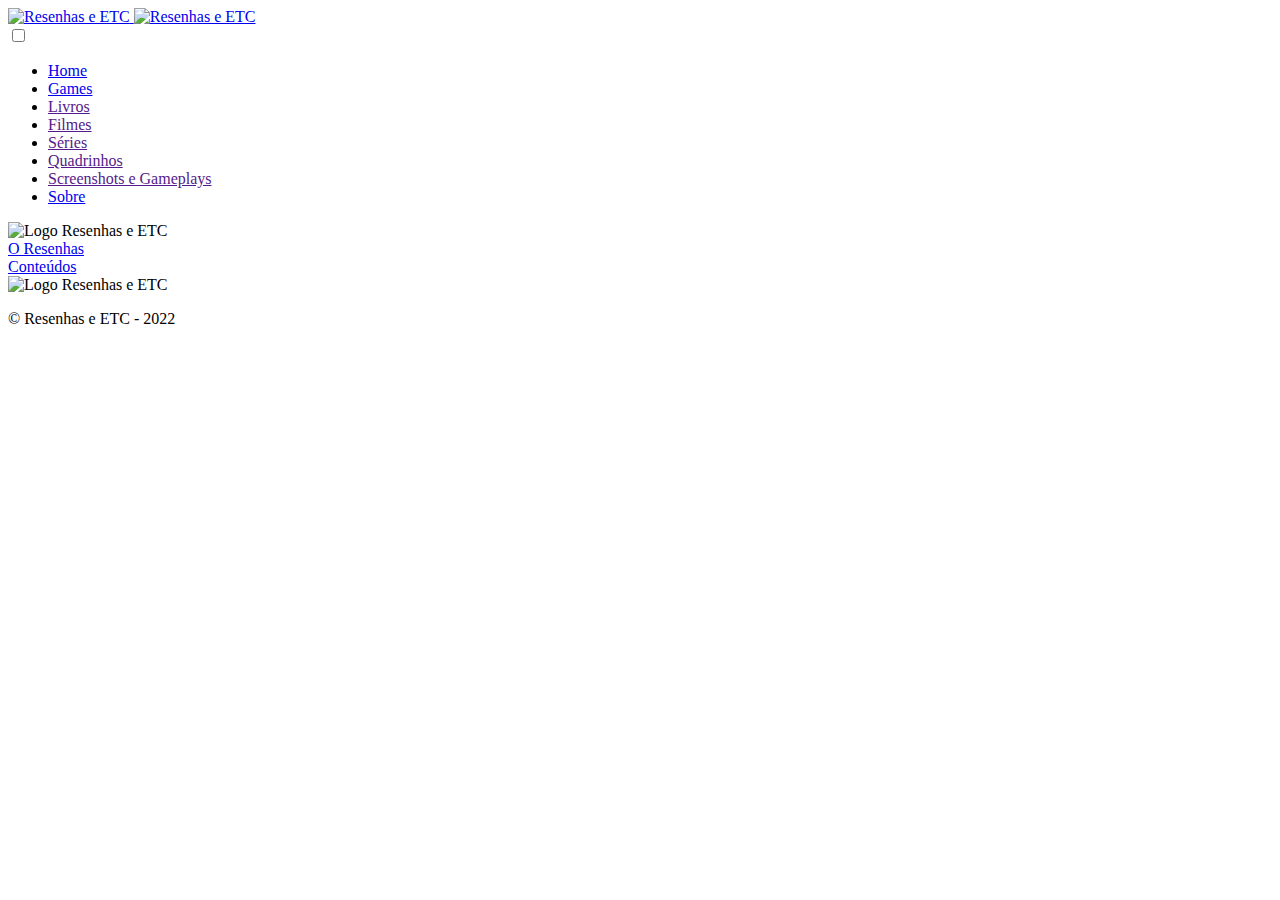
==== index.html @ 8a507a09 "Add files via upload" ====
<!DOCTYPE html>
<html lang="pt-br">

<head>
    <meta charset="UTF-8">
    <meta http-equiv="X-UA-Compatible" content="IE=edge">
    <meta name="viewport" content="width=device-width, initial-scale=1.0">
    <title>Resenhas e ETC</title>
    <link rel="shortcut icon" href="assets/imagens/favicon.jpg" />
    <link rel="stylesheet" href="assets/css/style.css">  
    <link rel="stylesheet" href="assets/css/menu.css">
    <link rel="stylesheet" href="assets/css/footer.css">
    <link rel="stylesheet" href="assets/css/fontawesome.css" >
    <link rel="stylesheet" href="assets/css/brands.css" >
    <link rel="stylesheet" href="assets/css/solid.css" >
    <link rel="stylesheet" href="assets/css/banner.css">  
    <link rel="stylesheet" href="assets/css/scrollbar.css">   
    <script src="assets/js/javascript.js"></script>
</head>

<body>
    <header>
        <div class="topo">
            <div class="redes-sociais">
                <i class="fab fa-instagram" title="Instagram"></i>
                <i class="fab fa-facebook-f" title="Facebook"></i>
                <i class="fab fa-linkedin-in" title="Linkedin"></i>
                <i class="fab fa-github" title="Github"></i>
                <i class="fab fa-playstation" title="PSN"></i>
                <i class="fab fa-steam" title="Steam"></i>
            </div>
        </div>

        <div class="cabecalho">
            <div>
                <a href="index.html" title="Home">
                    <img src="assets/imagens/logo.png" class="logo" alt="Resenhas e ETC">
                </a>
                <a href="index.html" title="Home">
                    <img src="assets/imagens/logo2.png" class="logo2" alt="Resenhas e ETC">
                </a>
            </div>
        </div>

        <nav class="menu navbar">
            <div class="navbar-container container">
                <input type="checkbox" name="" id="">
                <div class="hamburger-lines">
                    <span class="line line1"></span>
                    <span class="line line2"></span>
                    <span class="line line3"></span>
                </div>
                <ul class="menu-items">
                    <li><a href="index.html" title="Home">Home</a></li>
                    <li><a href="games.html" title="Games">Games</a></li>
                    <li><a href="" title="Livros">Livros</a></li>
                    <li><a href="" title="Filmes">Filmes</a></li>
                    <li><a href="" title="Séries">Séries</a></li>
                    <li><a href="" title="Quadrinhos">Quadrinhos</a></li>
                    <li><a href="" title="Screenshots e Gameplays">Screenshots e Gameplays</a></li>
                    <li><a href="sobre.html" title="Sobre">Sobre</a></li>
                </ul>
            </div>
        </nav>

    </header>

    <main>

        <div class="banner">

            <div class="banner-img">
                <img src="assets/imagens/logo2.png" alt="Logo Resenhas e ETC">
            </div>

            <div class="banner-buttons">
                <div><a href="sobre.html" title="O Resenhas e ETC" class="btn">O Resenhas</a></div>
                <div><a href="conteudos.html" title="Conteúdos" class="btn">Conteúdos</a></div>
            </div>

        </div>

    </main>


    <footer>
        <div class="footer-content">
            <img src="assets/imagens/logo2.png" alt="Logo Resenhas e ETC">
            <i class="fab fa-instagram" title="Instagram"></i>
            <i class="fab fa-facebook-f" title="Facebook"></i>
            <i class="fab fa-linkedin-in" title="Linkedin"></i>
            <i class="fab fa-github" title="Github"></i>
            <i class="fab fa-playstation" title="PSN"></i>
            <i class="fab fa-steam" title="Steam"></i>
            <p class="copyright">&copy; Resenhas e ETC - 2022</p>
        </div>
    </footer>
</body>

</html>
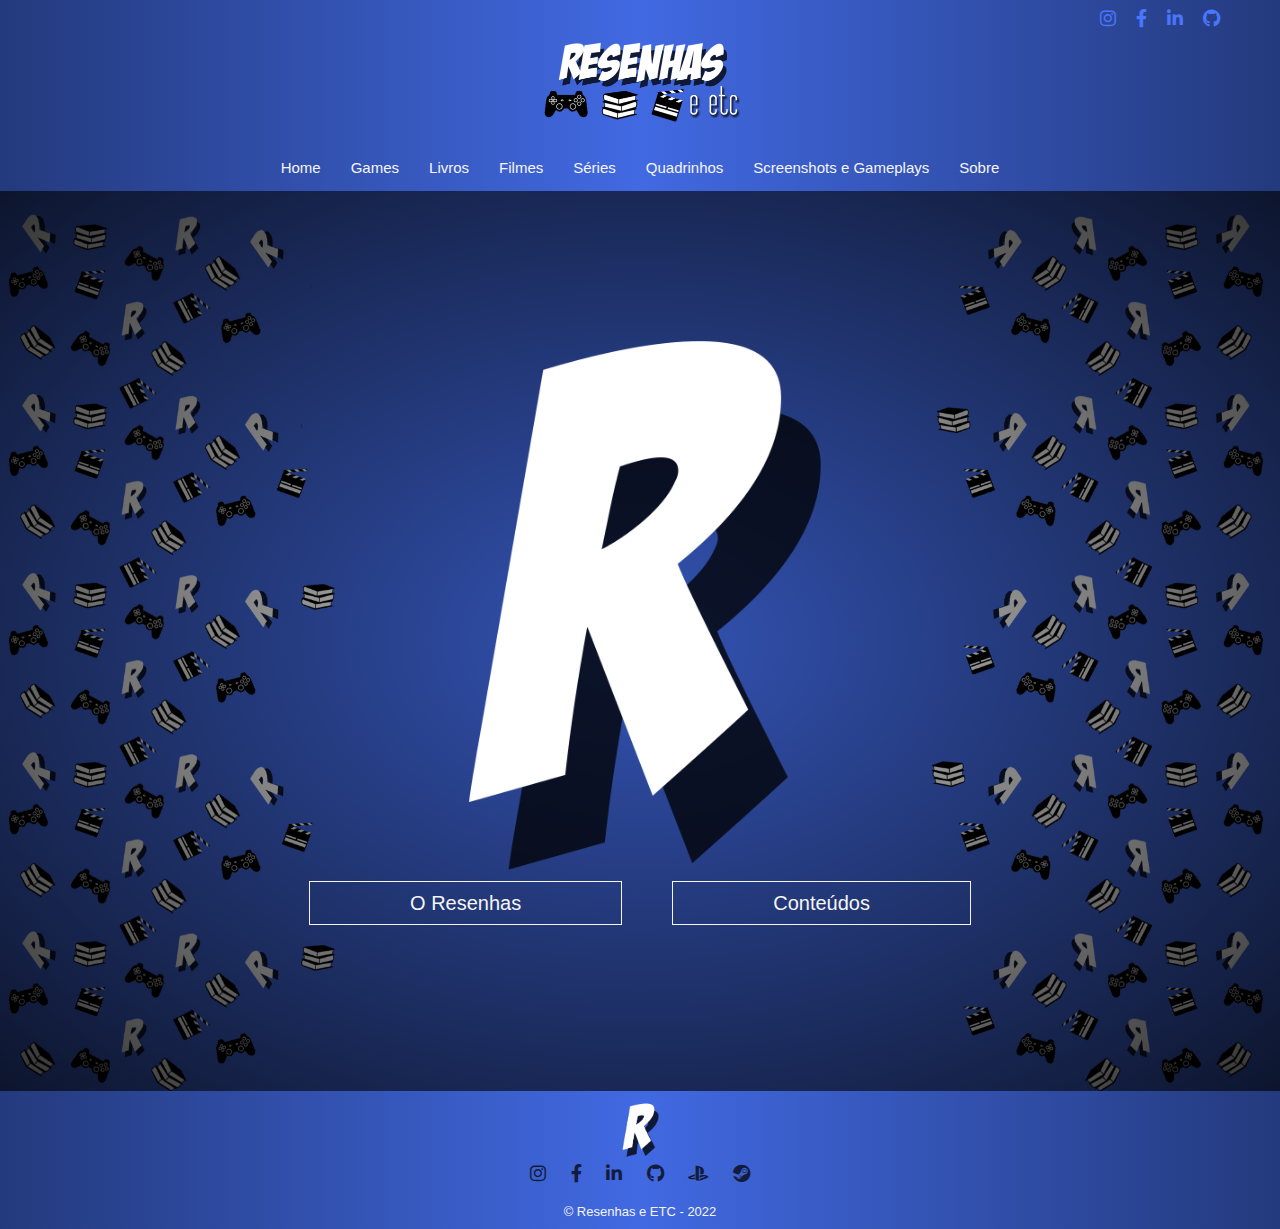
==== commit cb6f9005: "Add files via upload" ====
--- a/index.html
+++ b/index.html
@@ -22,12 +22,10 @@
     <header>
         <div class="topo">
             <div class="redes-sociais">
-                <i class="fab fa-instagram" title="Instagram"></i>
-                <i class="fab fa-facebook-f" title="Facebook"></i>
-                <i class="fab fa-linkedin-in" title="Linkedin"></i>
-                <i class="fab fa-github" title="Github"></i>
-                <i class="fab fa-playstation" title="PSN"></i>
-                <i class="fab fa-steam" title="Steam"></i>
+                <a href="https://www.instagram.com/adle_er/" title="Instagram" target="_blank"><i class="fab fa-instagram" title="Instagram"></i></a>
+                <a href="https://www.facebook.com/profile.php?id=100009218263875" title="Facebook" target="_blank"><i class="fab fa-facebook-f" title="Facebook"></i></a>
+                <a href="https://www.linkedin.com/in/adlertawan/" title="Linkedin" target="_blank"><i class="fab fa-linkedin-in" title="Linkedin"></i></a>
+                <a href="https://www.github.com/Adle-er" title="Github" target="_blank"><i class="fab fa-github" title="Github"></i></a>
             </div>
         </div>
 
--- a/assets/css/style.css
+++ b/assets/css/style.css
@@ -0,0 +1,156 @@
+* {
+    font-family:'Segoe UI', Helvetica, sans-serif;    
+    margin: 0;  
+}
+
+html {
+    scroll-behavior: smooth;
+}
+
+.fright {
+    float: right;
+}
+
+.fleft {
+    float: left;
+}
+
+.bold {
+    font-weight: bold;
+}
+
+.txtcenter {
+    text-align: center;
+}
+
+.clear {
+    clear: both;
+}
+
+h2 {
+    color: whitesmoke;
+    font-size: 22px;    
+}
+
+h3 {
+    color: whitesmoke;
+    font-size: 20px;    
+}
+
+h4 {
+    color: whitesmoke;
+    font-size: 18px;    
+}
+
+h5 {
+    color: whitesmoke;
+    font-size: 16px;    
+}
+
+i {
+    color: #4976FC;
+    font-size: 18px;
+    padding: 5px 10px 0px 10px;
+}
+
+p {
+    color: rgb(39, 39, 39);    
+    font-size: 18px;
+}
+
+a {
+    color: whitesmoke;
+    font-style: normal;
+    text-decoration: none;
+}
+
+.btn {
+    background: transparent;
+    border: solid 1px whitesmoke;
+    color: whitesmoke;
+    cursor: pointer;
+    font-size: 20px;
+    margin: 25px;
+    padding: 10px 100px;
+}
+
+a.btn:hover {
+    background-color: rgba(255, 255, 255, 0.185);
+}
+
+.copyright {
+    color: whitesmoke;
+    font-size: 13px;
+    padding-top: 20px;
+    text-align: center;
+}
+
+body {
+    background-color: #e7f0ff;
+    height: 100%;
+}
+
+main {   
+    height: 100%;
+    margin: 0 auto;
+}
+
+section {
+    min-height: 100vh;
+    position: relative;
+}
+
+.cabecalho {
+    background: linear-gradient(90deg, rgba(36,58,125,39) 0%, rgba(65,105,226,89) 50%, rgba(36,58,125,39) 100%)  
+}
+
+.logo {
+    display: block;
+    margin: 0 auto;
+    padding: 20px;
+    width: 200px;
+}
+
+.logo2 {
+    display: none;
+}
+
+.redes-sociais {   
+    align-items: center;    
+    display: flex;
+    position: absolute;
+    padding-top: 4px;
+    right: 50px;
+}
+
+.redes-sociais i:hover {
+    color: #121D3D;
+}
+
+.topo {
+    background: #4976FC;
+    background: linear-gradient(90deg, rgba(36,58,125,39) 0%, rgba(65,105,226,89) 50%, rgba(36,58,125,39) 100%);
+    display: flex;
+    height: 20px;
+}
+
+::-webkit-scrollbar {
+    width: 10px;
+}
+
+::-webkit-scrollbar-track {
+    background-color: #121D3D;
+}
+
+::-webkit-scrollbar-thumb {
+    background-color: #4169E2;
+    border-radius: 50px;
+}
+
+.margin {
+    padding: 30px;
+}
+
+
+  
+
--- a/assets/css/menu.css
+++ b/assets/css/menu.css
@@ -0,0 +1,162 @@
+.menu {
+    background: #4976FC;
+    background: linear-gradient(90deg, rgba(36, 58, 125, 39) 0%, rgba(65, 105, 226, 89) 50%, rgba(36, 58, 125, 39) 100%);
+    display: flex;
+    justify-content: center;
+}
+
+.menu li {
+    font-size: 15px;
+    list-style: none;
+    padding: 15px;
+}
+
+.menu li a:hover {
+    color: #121D3D;
+}
+
+
+/* Menu Hamburguer */
+
+.navbar input[type="checkbox"],
+.navbar .hamburger-lines {
+    display: none;
+}
+
+.menu-items {
+    order: 2;
+    display: flex;
+    padding-left: 0px;
+    margin-left: 0px;
+}
+
+@media (max-width: 768px) {
+    .menu {
+        display: block;
+    }
+
+    .navbar {
+        opacity: 1;
+    }
+
+    .navbar-container input[type="checkbox"],
+    .navbar-container .hamburger-lines {
+        display: block;
+    }
+
+    .navbar-container {
+        display: block;
+        position: relative;
+        height: 64px;
+    }
+
+    .navbar-container input[type="checkbox"] {
+        position: absolute;
+        display: block;
+        height: 32px;
+        width: 30px;
+        top: 20px;
+        left: 20px;
+        z-index: 5;
+        opacity: 0;
+    }
+
+    .navbar-container .hamburger-lines {
+        display: block;
+        height: 23px;
+        width: 35px;
+        position: absolute;
+        top: 17px;
+        left: 20px;
+        z-index: 2;
+        display: flex;
+        flex-direction: column;
+        justify-content: space-between;
+    }
+
+    .navbar-container .hamburger-lines .line {
+        display: block;
+        height: 4px;
+        width: 100%;
+        border-radius: 10px;
+        background: #e1f1ff;
+    }
+
+    .navbar-container .hamburger-lines .line1 {
+        transform-origin: 0% 0%;
+        transition: transform 0.4s ease-in-out;
+    }
+
+    .navbar-container .hamburger-lines .line2 {
+        transition: transform 0.2s ease-in-out;
+    }
+
+    .navbar-container .hamburger-lines .line3 {
+        transform-origin: 0% 100%;
+        transition: transform 0.4s ease-in-out;
+    }
+
+    .navbar .menu-items {
+        padding-top: 100px;
+        background: rgba(73, 118, 252, 0.9);
+        /* height: 100vh; */
+        max-width: 231px;
+        transform: translate(-150%);
+        display: flex;
+        flex-direction: column;
+        margin-left: -40px;
+        padding-left: 50px;
+        transition: transform 0.5s ease-in-out;
+        box-shadow: 5px 0px 10px 0px #121d3d;
+        border-radius: 20px;
+        position: absolute;
+        z-index: 1;
+    }
+
+    .navbar .menu-items li {
+        margin-bottom: 1.5rem;
+        font-size: 1.3rem;
+        font-weight: 500;
+    }
+
+    .navbar-container input[type="checkbox"]:checked~.menu-items {
+        transform: translateX(0);
+    }
+
+    .navbar-container input[type="checkbox"]:checked~.hamburger-lines .line1 {
+        transform: rotate(35deg);
+    }
+
+    .navbar-container input[type="checkbox"]:checked~.hamburger-lines .line2 {
+        transform: scaleY(0);
+    }
+
+    .navbar-container input[type="checkbox"]:checked~.hamburger-lines .line3 {
+        transform: rotate(-35deg);
+    }
+
+}
+
+@media (max-width: 768px) {
+    .redes-sociais {
+        display: none;
+    }
+
+    .logo {
+        display: none;
+    }
+
+    .logo2 {
+        display: block;
+        position: absolute;
+        left: 50%;
+        width: 35px;
+    }
+
+    .topo-mb-align {
+        display: flex;
+    }
+
+}
+
+/* Fim Menu Hamburguer */--- a/assets/css/footer.css
+++ b/assets/css/footer.css
@@ -0,0 +1,25 @@
+footer {  
+    background: #4976FC;
+    background: linear-gradient(90deg, rgba(36,58,125,39) 0%, rgba(65,105,226,89) 50%, rgba(36,58,125,39) 100%);    
+    display: flex;
+    justify-content: center;
+    padding: 10px 0px 10px 0px;
+    position: absolute;
+    left: 0;
+    width: 100%;
+    
+}
+
+.footer-content img {
+    width: 40px;
+    display: block;
+    margin: 0 auto;
+}
+
+.footer-content i {
+    color: #121D3D;
+}
+
+.footer-content i:hover {
+    color: whitesmoke;
+}--- a/assets/css/brands.css
+++ b/assets/css/brands.css
@@ -0,0 +1,1423 @@
+/*!
+ * Font Awesome Free 6.0.0-beta3 by @fontawesome - https://fontawesome.com
+ * License - https://fontawesome.com/license/free (Icons: CC BY 4.0, Fonts: SIL OFL 1.1, Code: MIT License)
+ * Copyright 2021 Fonticons, Inc.
+ */
+:root, :host {
+  --fa-font-brands: normal 400 1em/1 "Font Awesome 6 Brands"; }
+
+@font-face {
+  font-family: 'Font Awesome 6 Brands';
+  font-style: normal;
+  font-weight: 400;
+  font-display: block;
+  src: url("../webfonts/fa-brands-400.woff2") format("woff2"), url("../webfonts/fa-brands-400.ttf") format("truetype"); }
+
+.fab,
+.fa-brands {
+  font-family: 'Font Awesome 6 Brands';
+  font-weight: 400; }
+
+.fa-42-group:before {
+  content: "\e080"; }
+
+.fa-innosoft:before {
+  content: "\e080"; }
+
+.fa-500px:before {
+  content: "\f26e"; }
+
+.fa-accessible-icon:before {
+  content: "\f368"; }
+
+.fa-accusoft:before {
+  content: "\f369"; }
+
+.fa-acquisitions-incorporated:before {
+  content: "\f6af"; }
+
+.fa-adn:before {
+  content: "\f170"; }
+
+.fa-adversal:before {
+  content: "\f36a"; }
+
+.fa-affiliatetheme:before {
+  content: "\f36b"; }
+
+.fa-airbnb:before {
+  content: "\f834"; }
+
+.fa-algolia:before {
+  content: "\f36c"; }
+
+.fa-alipay:before {
+  content: "\f642"; }
+
+.fa-amazon:before {
+  content: "\f270"; }
+
+.fa-amazon-pay:before {
+  content: "\f42c"; }
+
+.fa-amilia:before {
+  content: "\f36d"; }
+
+.fa-android:before {
+  content: "\f17b"; }
+
+.fa-angellist:before {
+  content: "\f209"; }
+
+.fa-angrycreative:before {
+  content: "\f36e"; }
+
+.fa-angular:before {
+  content: "\f420"; }
+
+.fa-app-store:before {
+  content: "\f36f"; }
+
+.fa-app-store-ios:before {
+  content: "\f370"; }
+
+.fa-apper:before {
+  content: "\f371"; }
+
+.fa-apple:before {
+  content: "\f179"; }
+
+.fa-apple-pay:before {
+  content: "\f415"; }
+
+.fa-artstation:before {
+  content: "\f77a"; }
+
+.fa-asymmetrik:before {
+  content: "\f372"; }
+
+.fa-atlassian:before {
+  content: "\f77b"; }
+
+.fa-audible:before {
+  content: "\f373"; }
+
+.fa-autoprefixer:before {
+  content: "\f41c"; }
+
+.fa-avianex:before {
+  content: "\f374"; }
+
+.fa-aviato:before {
+  content: "\f421"; }
+
+.fa-aws:before {
+  content: "\f375"; }
+
+.fa-bandcamp:before {
+  content: "\f2d5"; }
+
+.fa-battle-net:before {
+  content: "\f835"; }
+
+.fa-behance:before {
+  content: "\f1b4"; }
+
+.fa-behance-square:before {
+  content: "\f1b5"; }
+
+.fa-bilibili:before {
+  content: "\e3d9"; }
+
+.fa-bimobject:before {
+  content: "\f378"; }
+
+.fa-bitbucket:before {
+  content: "\f171"; }
+
+.fa-bitcoin:before {
+  content: "\f379"; }
+
+.fa-bity:before {
+  content: "\f37a"; }
+
+.fa-black-tie:before {
+  content: "\f27e"; }
+
+.fa-blackberry:before {
+  content: "\f37b"; }
+
+.fa-blogger:before {
+  content: "\f37c"; }
+
+.fa-blogger-b:before {
+  content: "\f37d"; }
+
+.fa-bluetooth:before {
+  content: "\f293"; }
+
+.fa-bluetooth-b:before {
+  content: "\f294"; }
+
+.fa-bootstrap:before {
+  content: "\f836"; }
+
+.fa-bots:before {
+  content: "\e340"; }
+
+.fa-btc:before {
+  content: "\f15a"; }
+
+.fa-buffer:before {
+  content: "\f837"; }
+
+.fa-buromobelexperte:before {
+  content: "\f37f"; }
+
+.fa-buy-n-large:before {
+  content: "\f8a6"; }
+
+.fa-buysellads:before {
+  content: "\f20d"; }
+
+.fa-canadian-maple-leaf:before {
+  content: "\f785"; }
+
+.fa-cc-amazon-pay:before {
+  content: "\f42d"; }
+
+.fa-cc-amex:before {
+  content: "\f1f3"; }
+
+.fa-cc-apple-pay:before {
+  content: "\f416"; }
+
+.fa-cc-diners-club:before {
+  content: "\f24c"; }
+
+.fa-cc-discover:before {
+  content: "\f1f2"; }
+
+.fa-cc-jcb:before {
+  content: "\f24b"; }
+
+.fa-cc-mastercard:before {
+  content: "\f1f1"; }
+
+.fa-cc-paypal:before {
+  content: "\f1f4"; }
+
+.fa-cc-stripe:before {
+  content: "\f1f5"; }
+
+.fa-cc-visa:before {
+  content: "\f1f0"; }
+
+.fa-centercode:before {
+  content: "\f380"; }
+
+.fa-centos:before {
+  content: "\f789"; }
+
+.fa-chrome:before {
+  content: "\f268"; }
+
+.fa-chromecast:before {
+  content: "\f838"; }
+
+.fa-cloudflare:before {
+  content: "\e07d"; }
+
+.fa-cloudscale:before {
+  content: "\f383"; }
+
+.fa-cloudsmith:before {
+  content: "\f384"; }
+
+.fa-cloudversify:before {
+  content: "\f385"; }
+
+.fa-cmplid:before {
+  content: "\e360"; }
+
+.fa-codepen:before {
+  content: "\f1cb"; }
+
+.fa-codiepie:before {
+  content: "\f284"; }
+
+.fa-confluence:before {
+  content: "\f78d"; }
+
+.fa-connectdevelop:before {
+  content: "\f20e"; }
+
+.fa-contao:before {
+  content: "\f26d"; }
+
+.fa-cotton-bureau:before {
+  content: "\f89e"; }
+
+.fa-cpanel:before {
+  content: "\f388"; }
+
+.fa-creative-commons:before {
+  content: "\f25e"; }
+
+.fa-creative-commons-by:before {
+  content: "\f4e7"; }
+
+.fa-creative-commons-nc:before {
+  content: "\f4e8"; }
+
+.fa-creative-commons-nc-eu:before {
+  content: "\f4e9"; }
+
+.fa-creative-commons-nc-jp:before {
+  content: "\f4ea"; }
+
+.fa-creative-commons-nd:before {
+  content: "\f4eb"; }
+
+.fa-creative-commons-pd:before {
+  content: "\f4ec"; }
+
+.fa-creative-commons-pd-alt:before {
+  content: "\f4ed"; }
+
+.fa-creative-commons-remix:before {
+  content: "\f4ee"; }
+
+.fa-creative-commons-sa:before {
+  content: "\f4ef"; }
+
+.fa-creative-commons-sampling:before {
+  content: "\f4f0"; }
+
+.fa-creative-commons-sampling-plus:before {
+  content: "\f4f1"; }
+
+.fa-creative-commons-share:before {
+  content: "\f4f2"; }
+
+.fa-creative-commons-zero:before {
+  content: "\f4f3"; }
+
+.fa-critical-role:before {
+  content: "\f6c9"; }
+
+.fa-css3:before {
+  content: "\f13c"; }
+
+.fa-css3-alt:before {
+  content: "\f38b"; }
+
+.fa-cuttlefish:before {
+  content: "\f38c"; }
+
+.fa-d-and-d:before {
+  content: "\f38d"; }
+
+.fa-d-and-d-beyond:before {
+  content: "\f6ca"; }
+
+.fa-dailymotion:before {
+  content: "\e052"; }
+
+.fa-dashcube:before {
+  content: "\f210"; }
+
+.fa-deezer:before {
+  content: "\e077"; }
+
+.fa-delicious:before {
+  content: "\f1a5"; }
+
+.fa-deploydog:before {
+  content: "\f38e"; }
+
+.fa-deskpro:before {
+  content: "\f38f"; }
+
+.fa-dev:before {
+  content: "\f6cc"; }
+
+.fa-deviantart:before {
+  content: "\f1bd"; }
+
+.fa-dhl:before {
+  content: "\f790"; }
+
+.fa-diaspora:before {
+  content: "\f791"; }
+
+.fa-digg:before {
+  content: "\f1a6"; }
+
+.fa-digital-ocean:before {
+  content: "\f391"; }
+
+.fa-discord:before {
+  content: "\f392"; }
+
+.fa-discourse:before {
+  content: "\f393"; }
+
+.fa-dochub:before {
+  content: "\f394"; }
+
+.fa-docker:before {
+  content: "\f395"; }
+
+.fa-draft2digital:before {
+  content: "\f396"; }
+
+.fa-dribbble:before {
+  content: "\f17d"; }
+
+.fa-dribbble-square:before {
+  content: "\f397"; }
+
+.fa-dropbox:before {
+  content: "\f16b"; }
+
+.fa-drupal:before {
+  content: "\f1a9"; }
+
+.fa-dyalog:before {
+  content: "\f399"; }
+
+.fa-earlybirds:before {
+  content: "\f39a"; }
+
+.fa-ebay:before {
+  content: "\f4f4"; }
+
+.fa-edge:before {
+  content: "\f282"; }
+
+.fa-edge-legacy:before {
+  content: "\e078"; }
+
+.fa-elementor:before {
+  content: "\f430"; }
+
+.fa-ello:before {
+  content: "\f5f1"; }
+
+.fa-ember:before {
+  content: "\f423"; }
+
+.fa-empire:before {
+  content: "\f1d1"; }
+
+.fa-envira:before {
+  content: "\f299"; }
+
+.fa-erlang:before {
+  content: "\f39d"; }
+
+.fa-ethereum:before {
+  content: "\f42e"; }
+
+.fa-etsy:before {
+  content: "\f2d7"; }
+
+.fa-evernote:before {
+  content: "\f839"; }
+
+.fa-expeditedssl:before {
+  content: "\f23e"; }
+
+.fa-facebook:before {
+  content: "\f09a"; }
+
+.fa-facebook-f:before {
+  content: "\f39e"; }
+
+.fa-facebook-messenger:before {
+  content: "\f39f"; }
+
+.fa-facebook-square:before {
+  content: "\f082"; }
+
+.fa-fantasy-flight-games:before {
+  content: "\f6dc"; }
+
+.fa-fedex:before {
+  content: "\f797"; }
+
+.fa-fedora:before {
+  content: "\f798"; }
+
+.fa-figma:before {
+  content: "\f799"; }
+
+.fa-firefox:before {
+  content: "\f269"; }
+
+.fa-firefox-browser:before {
+  content: "\e007"; }
+
+.fa-first-order:before {
+  content: "\f2b0"; }
+
+.fa-first-order-alt:before {
+  content: "\f50a"; }
+
+.fa-firstdraft:before {
+  content: "\f3a1"; }
+
+.fa-flickr:before {
+  content: "\f16e"; }
+
+.fa-flipboard:before {
+  content: "\f44d"; }
+
+.fa-fly:before {
+  content: "\f417"; }
+
+.fa-font-awesome:before {
+  content: "\f2b4"; }
+
+.fa-font-awesome-flag:before {
+  content: "\f2b4"; }
+
+.fa-font-awesome-logo-full:before {
+  content: "\f2b4"; }
+
+.fa-fonticons:before {
+  content: "\f280"; }
+
+.fa-fonticons-fi:before {
+  content: "\f3a2"; }
+
+.fa-fort-awesome:before {
+  content: "\f286"; }
+
+.fa-fort-awesome-alt:before {
+  content: "\f3a3"; }
+
+.fa-forumbee:before {
+  content: "\f211"; }
+
+.fa-foursquare:before {
+  content: "\f180"; }
+
+.fa-free-code-camp:before {
+  content: "\f2c5"; }
+
+.fa-freebsd:before {
+  content: "\f3a4"; }
+
+.fa-fulcrum:before {
+  content: "\f50b"; }
+
+.fa-galactic-republic:before {
+  content: "\f50c"; }
+
+.fa-galactic-senate:before {
+  content: "\f50d"; }
+
+.fa-get-pocket:before {
+  content: "\f265"; }
+
+.fa-gg:before {
+  content: "\f260"; }
+
+.fa-gg-circle:before {
+  content: "\f261"; }
+
+.fa-git:before {
+  content: "\f1d3"; }
+
+.fa-git-alt:before {
+  content: "\f841"; }
+
+.fa-git-square:before {
+  content: "\f1d2"; }
+
+.fa-github:before {
+  content: "\f09b"; }
+
+.fa-github-alt:before {
+  content: "\f113"; }
+
+.fa-github-square:before {
+  content: "\f092"; }
+
+.fa-gitkraken:before {
+  content: "\f3a6"; }
+
+.fa-gitlab:before {
+  content: "\f296"; }
+
+.fa-gitter:before {
+  content: "\f426"; }
+
+.fa-glide:before {
+  content: "\f2a5"; }
+
+.fa-glide-g:before {
+  content: "\f2a6"; }
+
+.fa-gofore:before {
+  content: "\f3a7"; }
+
+.fa-golang:before {
+  content: "\e40f"; }
+
+.fa-goodreads:before {
+  content: "\f3a8"; }
+
+.fa-goodreads-g:before {
+  content: "\f3a9"; }
+
+.fa-google:before {
+  content: "\f1a0"; }
+
+.fa-google-drive:before {
+  content: "\f3aa"; }
+
+.fa-google-pay:before {
+  content: "\e079"; }
+
+.fa-google-play:before {
+  content: "\f3ab"; }
+
+.fa-google-plus:before {
+  content: "\f2b3"; }
+
+.fa-google-plus-g:before {
+  content: "\f0d5"; }
+
+.fa-google-plus-square:before {
+  content: "\f0d4"; }
+
+.fa-google-wallet:before {
+  content: "\f1ee"; }
+
+.fa-gratipay:before {
+  content: "\f184"; }
+
+.fa-grav:before {
+  content: "\f2d6"; }
+
+.fa-gripfire:before {
+  content: "\f3ac"; }
+
+.fa-grunt:before {
+  content: "\f3ad"; }
+
+.fa-guilded:before {
+  content: "\e07e"; }
+
+.fa-gulp:before {
+  content: "\f3ae"; }
+
+.fa-hacker-news:before {
+  content: "\f1d4"; }
+
+.fa-hacker-news-square:before {
+  content: "\f3af"; }
+
+.fa-hackerrank:before {
+  content: "\f5f7"; }
+
+.fa-hips:before {
+  content: "\f452"; }
+
+.fa-hire-a-helper:before {
+  content: "\f3b0"; }
+
+.fa-hive:before {
+  content: "\e07f"; }
+
+.fa-hooli:before {
+  content: "\f427"; }
+
+.fa-hornbill:before {
+  content: "\f592"; }
+
+.fa-hotjar:before {
+  content: "\f3b1"; }
+
+.fa-houzz:before {
+  content: "\f27c"; }
+
+.fa-html5:before {
+  content: "\f13b"; }
+
+.fa-hubspot:before {
+  content: "\f3b2"; }
+
+.fa-ideal:before {
+  content: "\e013"; }
+
+.fa-imdb:before {
+  content: "\f2d8"; }
+
+.fa-instagram:before {
+  content: "\f16d"; }
+
+.fa-instagram-square:before {
+  content: "\e055"; }
+
+.fa-instalod:before {
+  content: "\e081"; }
+
+.fa-intercom:before {
+  content: "\f7af"; }
+
+.fa-internet-explorer:before {
+  content: "\f26b"; }
+
+.fa-invision:before {
+  content: "\f7b0"; }
+
+.fa-ioxhost:before {
+  content: "\f208"; }
+
+.fa-itch-io:before {
+  content: "\f83a"; }
+
+.fa-itunes:before {
+  content: "\f3b4"; }
+
+.fa-itunes-note:before {
+  content: "\f3b5"; }
+
+.fa-java:before {
+  content: "\f4e4"; }
+
+.fa-jedi-order:before {
+  content: "\f50e"; }
+
+.fa-jenkins:before {
+  content: "\f3b6"; }
+
+.fa-jira:before {
+  content: "\f7b1"; }
+
+.fa-joget:before {
+  content: "\f3b7"; }
+
+.fa-joomla:before {
+  content: "\f1aa"; }
+
+.fa-js:before {
+  content: "\f3b8"; }
+
+.fa-js-square:before {
+  content: "\f3b9"; }
+
+.fa-jsfiddle:before {
+  content: "\f1cc"; }
+
+.fa-kaggle:before {
+  content: "\f5fa"; }
+
+.fa-keybase:before {
+  content: "\f4f5"; }
+
+.fa-keycdn:before {
+  content: "\f3ba"; }
+
+.fa-kickstarter:before {
+  content: "\f3bb"; }
+
+.fa-kickstarter-k:before {
+  content: "\f3bc"; }
+
+.fa-korvue:before {
+  content: "\f42f"; }
+
+.fa-laravel:before {
+  content: "\f3bd"; }
+
+.fa-lastfm:before {
+  content: "\f202"; }
+
+.fa-lastfm-square:before {
+  content: "\f203"; }
+
+.fa-leanpub:before {
+  content: "\f212"; }
+
+.fa-less:before {
+  content: "\f41d"; }
+
+.fa-line:before {
+  content: "\f3c0"; }
+
+.fa-linkedin:before {
+  content: "\f08c"; }
+
+.fa-linkedin-in:before {
+  content: "\f0e1"; }
+
+.fa-linode:before {
+  content: "\f2b8"; }
+
+.fa-linux:before {
+  content: "\f17c"; }
+
+.fa-lyft:before {
+  content: "\f3c3"; }
+
+.fa-magento:before {
+  content: "\f3c4"; }
+
+.fa-mailchimp:before {
+  content: "\f59e"; }
+
+.fa-mandalorian:before {
+  content: "\f50f"; }
+
+.fa-markdown:before {
+  content: "\f60f"; }
+
+.fa-mastodon:before {
+  content: "\f4f6"; }
+
+.fa-maxcdn:before {
+  content: "\f136"; }
+
+.fa-mdb:before {
+  content: "\f8ca"; }
+
+.fa-medapps:before {
+  content: "\f3c6"; }
+
+.fa-medium:before {
+  content: "\f23a"; }
+
+.fa-medium-m:before {
+  content: "\f23a"; }
+
+.fa-medrt:before {
+  content: "\f3c8"; }
+
+.fa-meetup:before {
+  content: "\f2e0"; }
+
+.fa-megaport:before {
+  content: "\f5a3"; }
+
+.fa-mendeley:before {
+  content: "\f7b3"; }
+
+.fa-microblog:before {
+  content: "\e01a"; }
+
+.fa-microsoft:before {
+  content: "\f3ca"; }
+
+.fa-mix:before {
+  content: "\f3cb"; }
+
+.fa-mixcloud:before {
+  content: "\f289"; }
+
+.fa-mixer:before {
+  content: "\e056"; }
+
+.fa-mizuni:before {
+  content: "\f3cc"; }
+
+.fa-modx:before {
+  content: "\f285"; }
+
+.fa-monero:before {
+  content: "\f3d0"; }
+
+.fa-napster:before {
+  content: "\f3d2"; }
+
+.fa-neos:before {
+  content: "\f612"; }
+
+.fa-nimblr:before {
+  content: "\f5a8"; }
+
+.fa-node:before {
+  content: "\f419"; }
+
+.fa-node-js:before {
+  content: "\f3d3"; }
+
+.fa-npm:before {
+  content: "\f3d4"; }
+
+.fa-ns8:before {
+  content: "\f3d5"; }
+
+.fa-nutritionix:before {
+  content: "\f3d6"; }
+
+.fa-octopus-deploy:before {
+  content: "\e082"; }
+
+.fa-odnoklassniki:before {
+  content: "\f263"; }
+
+.fa-odnoklassniki-square:before {
+  content: "\f264"; }
+
+.fa-old-republic:before {
+  content: "\f510"; }
+
+.fa-opencart:before {
+  content: "\f23d"; }
+
+.fa-openid:before {
+  content: "\f19b"; }
+
+.fa-opera:before {
+  content: "\f26a"; }
+
+.fa-optin-monster:before {
+  content: "\f23c"; }
+
+.fa-orcid:before {
+  content: "\f8d2"; }
+
+.fa-osi:before {
+  content: "\f41a"; }
+
+.fa-page4:before {
+  content: "\f3d7"; }
+
+.fa-pagelines:before {
+  content: "\f18c"; }
+
+.fa-palfed:before {
+  content: "\f3d8"; }
+
+.fa-patreon:before {
+  content: "\f3d9"; }
+
+.fa-paypal:before {
+  content: "\f1ed"; }
+
+.fa-penny-arcade:before {
+  content: "\f704"; }
+
+.fa-perbyte:before {
+  content: "\e083"; }
+
+.fa-periscope:before {
+  content: "\f3da"; }
+
+.fa-phabricator:before {
+  content: "\f3db"; }
+
+.fa-phoenix-framework:before {
+  content: "\f3dc"; }
+
+.fa-phoenix-squadron:before {
+  content: "\f511"; }
+
+.fa-php:before {
+  content: "\f457"; }
+
+.fa-pied-piper:before {
+  content: "\f2ae"; }
+
+.fa-pied-piper-alt:before {
+  content: "\f1a8"; }
+
+.fa-pied-piper-hat:before {
+  content: "\f4e5"; }
+
+.fa-pied-piper-pp:before {
+  content: "\f1a7"; }
+
+.fa-pied-piper-square:before {
+  content: "\e01e"; }
+
+.fa-pinterest:before {
+  content: "\f0d2"; }
+
+.fa-pinterest-p:before {
+  content: "\f231"; }
+
+.fa-pinterest-square:before {
+  content: "\f0d3"; }
+
+.fa-pix:before {
+  content: "\e43a"; }
+
+.fa-playstation:before {
+  content: "\f3df"; }
+
+.fa-product-hunt:before {
+  content: "\f288"; }
+
+.fa-pushed:before {
+  content: "\f3e1"; }
+
+.fa-python:before {
+  content: "\f3e2"; }
+
+.fa-qq:before {
+  content: "\f1d6"; }
+
+.fa-quinscape:before {
+  content: "\f459"; }
+
+.fa-quora:before {
+  content: "\f2c4"; }
+
+.fa-r-project:before {
+  content: "\f4f7"; }
+
+.fa-raspberry-pi:before {
+  content: "\f7bb"; }
+
+.fa-ravelry:before {
+  content: "\f2d9"; }
+
+.fa-react:before {
+  content: "\f41b"; }
+
+.fa-reacteurope:before {
+  content: "\f75d"; }
+
+.fa-readme:before {
+  content: "\f4d5"; }
+
+.fa-rebel:before {
+  content: "\f1d0"; }
+
+.fa-red-river:before {
+  content: "\f3e3"; }
+
+.fa-reddit:before {
+  content: "\f1a1"; }
+
+.fa-reddit-alien:before {
+  content: "\f281"; }
+
+.fa-reddit-square:before {
+  content: "\f1a2"; }
+
+.fa-redhat:before {
+  content: "\f7bc"; }
+
+.fa-renren:before {
+  content: "\f18b"; }
+
+.fa-replyd:before {
+  content: "\f3e6"; }
+
+.fa-researchgate:before {
+  content: "\f4f8"; }
+
+.fa-resolving:before {
+  content: "\f3e7"; }
+
+.fa-rev:before {
+  content: "\f5b2"; }
+
+.fa-rocketchat:before {
+  content: "\f3e8"; }
+
+.fa-rockrms:before {
+  content: "\f3e9"; }
+
+.fa-rust:before {
+  content: "\e07a"; }
+
+.fa-safari:before {
+  content: "\f267"; }
+
+.fa-salesforce:before {
+  content: "\f83b"; }
+
+.fa-sass:before {
+  content: "\f41e"; }
+
+.fa-schlix:before {
+  content: "\f3ea"; }
+
+.fa-scribd:before {
+  content: "\f28a"; }
+
+.fa-searchengin:before {
+  content: "\f3eb"; }
+
+.fa-sellcast:before {
+  content: "\f2da"; }
+
+.fa-sellsy:before {
+  content: "\f213"; }
+
+.fa-servicestack:before {
+  content: "\f3ec"; }
+
+.fa-shirtsinbulk:before {
+  content: "\f214"; }
+
+.fa-shopify:before {
+  content: "\e057"; }
+
+.fa-shopware:before {
+  content: "\f5b5"; }
+
+.fa-simplybuilt:before {
+  content: "\f215"; }
+
+.fa-sistrix:before {
+  content: "\f3ee"; }
+
+.fa-sith:before {
+  content: "\f512"; }
+
+.fa-sitrox:before {
+  content: "\e44a"; }
+
+.fa-sketch:before {
+  content: "\f7c6"; }
+
+.fa-skyatlas:before {
+  content: "\f216"; }
+
+.fa-skype:before {
+  content: "\f17e"; }
+
+.fa-slack:before {
+  content: "\f198"; }
+
+.fa-slack-hash:before {
+  content: "\f198"; }
+
+.fa-slideshare:before {
+  content: "\f1e7"; }
+
+.fa-snapchat:before {
+  content: "\f2ab"; }
+
+.fa-snapchat-ghost:before {
+  content: "\f2ab"; }
+
+.fa-snapchat-square:before {
+  content: "\f2ad"; }
+
+.fa-soundcloud:before {
+  content: "\f1be"; }
+
+.fa-sourcetree:before {
+  content: "\f7d3"; }
+
+.fa-speakap:before {
+  content: "\f3f3"; }
+
+.fa-speaker-deck:before {
+  content: "\f83c"; }
+
+.fa-spotify:before {
+  content: "\f1bc"; }
+
+.fa-square-font-awesome:before {
+  content: "\f425"; }
+
+.fa-square-font-awesome-stroke:before {
+  content: "\f35c"; }
+
+.fa-font-awesome-alt:before {
+  content: "\f35c"; }
+
+.fa-squarespace:before {
+  content: "\f5be"; }
+
+.fa-stack-exchange:before {
+  content: "\f18d"; }
+
+.fa-stack-overflow:before {
+  content: "\f16c"; }
+
+.fa-stackpath:before {
+  content: "\f842"; }
+
+.fa-staylinked:before {
+  content: "\f3f5"; }
+
+.fa-steam:before {
+  content: "\f1b6"; }
+
+.fa-steam-square:before {
+  content: "\f1b7"; }
+
+.fa-steam-symbol:before {
+  content: "\f3f6"; }
+
+.fa-sticker-mule:before {
+  content: "\f3f7"; }
+
+.fa-strava:before {
+  content: "\f428"; }
+
+.fa-stripe:before {
+  content: "\f429"; }
+
+.fa-stripe-s:before {
+  content: "\f42a"; }
+
+.fa-studiovinari:before {
+  content: "\f3f8"; }
+
+.fa-stumbleupon:before {
+  content: "\f1a4"; }
+
+.fa-stumbleupon-circle:before {
+  content: "\f1a3"; }
+
+.fa-superpowers:before {
+  content: "\f2dd"; }
+
+.fa-supple:before {
+  content: "\f3f9"; }
+
+.fa-suse:before {
+  content: "\f7d6"; }
+
+.fa-swift:before {
+  content: "\f8e1"; }
+
+.fa-symfony:before {
+  content: "\f83d"; }
+
+.fa-teamspeak:before {
+  content: "\f4f9"; }
+
+.fa-telegram:before {
+  content: "\f2c6"; }
+
+.fa-telegram-plane:before {
+  content: "\f2c6"; }
+
+.fa-tencent-weibo:before {
+  content: "\f1d5"; }
+
+.fa-the-red-yeti:before {
+  content: "\f69d"; }
+
+.fa-themeco:before {
+  content: "\f5c6"; }
+
+.fa-themeisle:before {
+  content: "\f2b2"; }
+
+.fa-think-peaks:before {
+  content: "\f731"; }
+
+.fa-tiktok:before {
+  content: "\e07b"; }
+
+.fa-trade-federation:before {
+  content: "\f513"; }
+
+.fa-trello:before {
+  content: "\f181"; }
+
+.fa-tumblr:before {
+  content: "\f173"; }
+
+.fa-tumblr-square:before {
+  content: "\f174"; }
+
+.fa-twitch:before {
+  content: "\f1e8"; }
+
+.fa-twitter:before {
+  content: "\f099"; }
+
+.fa-twitter-square:before {
+  content: "\f081"; }
+
+.fa-typo3:before {
+  content: "\f42b"; }
+
+.fa-uber:before {
+  content: "\f402"; }
+
+.fa-ubuntu:before {
+  content: "\f7df"; }
+
+.fa-uikit:before {
+  content: "\f403"; }
+
+.fa-umbraco:before {
+  content: "\f8e8"; }
+
+.fa-uncharted:before {
+  content: "\e084"; }
+
+.fa-uniregistry:before {
+  content: "\f404"; }
+
+.fa-unity:before {
+  content: "\e049"; }
+
+.fa-unsplash:before {
+  content: "\e07c"; }
+
+.fa-untappd:before {
+  content: "\f405"; }
+
+.fa-ups:before {
+  content: "\f7e0"; }
+
+.fa-usb:before {
+  content: "\f287"; }
+
+.fa-usps:before {
+  content: "\f7e1"; }
+
+.fa-ussunnah:before {
+  content: "\f407"; }
+
+.fa-vaadin:before {
+  content: "\f408"; }
+
+.fa-viacoin:before {
+  content: "\f237"; }
+
+.fa-viadeo:before {
+  content: "\f2a9"; }
+
+.fa-viadeo-square:before {
+  content: "\f2aa"; }
+
+.fa-viber:before {
+  content: "\f409"; }
+
+.fa-vimeo:before {
+  content: "\f40a"; }
+
+.fa-vimeo-square:before {
+  content: "\f194"; }
+
+.fa-vimeo-v:before {
+  content: "\f27d"; }
+
+.fa-vine:before {
+  content: "\f1ca"; }
+
+.fa-vk:before {
+  content: "\f189"; }
+
+.fa-vnv:before {
+  content: "\f40b"; }
+
+.fa-vuejs:before {
+  content: "\f41f"; }
+
+.fa-watchman-monitoring:before {
+  content: "\e087"; }
+
+.fa-waze:before {
+  content: "\f83f"; }
+
+.fa-weebly:before {
+  content: "\f5cc"; }
+
+.fa-weibo:before {
+  content: "\f18a"; }
+
+.fa-weixin:before {
+  content: "\f1d7"; }
+
+.fa-whatsapp:before {
+  content: "\f232"; }
+
+.fa-whatsapp-square:before {
+  content: "\f40c"; }
+
+.fa-whmcs:before {
+  content: "\f40d"; }
+
+.fa-wikipedia-w:before {
+  content: "\f266"; }
+
+.fa-windows:before {
+  content: "\f17a"; }
+
+.fa-wirsindhandwerk:before {
+  content: "\e2d0"; }
+
+.fa-wsh:before {
+  content: "\e2d0"; }
+
+.fa-wix:before {
+  content: "\f5cf"; }
+
+.fa-wizards-of-the-coast:before {
+  content: "\f730"; }
+
+.fa-wodu:before {
+  content: "\e088"; }
+
+.fa-wolf-pack-battalion:before {
+  content: "\f514"; }
+
+.fa-wordpress:before {
+  content: "\f19a"; }
+
+.fa-wordpress-simple:before {
+  content: "\f411"; }
+
+.fa-wpbeginner:before {
+  content: "\f297"; }
+
+.fa-wpexplorer:before {
+  content: "\f2de"; }
+
+.fa-wpforms:before {
+  content: "\f298"; }
+
+.fa-wpressr:before {
+  content: "\f3e4"; }
+
+.fa-xbox:before {
+  content: "\f412"; }
+
+.fa-xing:before {
+  content: "\f168"; }
+
+.fa-xing-square:before {
+  content: "\f169"; }
+
+.fa-y-combinator:before {
+  content: "\f23b"; }
+
+.fa-yahoo:before {
+  content: "\f19e"; }
+
+.fa-yammer:before {
+  content: "\f840"; }
+
+.fa-yandex:before {
+  content: "\f413"; }
+
+.fa-yandex-international:before {
+  content: "\f414"; }
+
+.fa-yarn:before {
+  content: "\f7e3"; }
+
+.fa-yelp:before {
+  content: "\f1e9"; }
+
+.fa-yoast:before {
+  content: "\f2b1"; }
+
+.fa-youtube:before {
+  content: "\f167"; }
+
+.fa-youtube-square:before {
+  content: "\f431"; }
+
+.fa-zhihu:before {
+  content: "\f63f"; }
--- a/assets/css/solid.css
+++ b/assets/css/solid.css
@@ -0,0 +1,19 @@
+/*!
+ * Font Awesome Free 6.0.0-beta3 by @fontawesome - https://fontawesome.com
+ * License - https://fontawesome.com/license/free (Icons: CC BY 4.0, Fonts: SIL OFL 1.1, Code: MIT License)
+ * Copyright 2021 Fonticons, Inc.
+ */
+:root, :host {
+  --fa-font-solid: normal 900 1em/1 "Font Awesome 6 Free"; }
+
+@font-face {
+  font-family: 'Font Awesome 6 Free';
+  font-style: normal;
+  font-weight: 900;
+  font-display: block;
+  src: url("../webfonts/fa-solid-900.woff2") format("woff2"), url("../webfonts/fa-solid-900.ttf") format("truetype"); }
+
+.fas,
+.fa-solid {
+  font-family: 'Font Awesome 6 Free';
+  font-weight: 900; }
--- a/assets/css/banner.css
+++ b/assets/css/banner.css
@@ -0,0 +1,36 @@
+.banner {
+    background-image: radial-gradient(rgba(0, 0, 0, 0.2), rgba(0, 0, 0, 0.8)), url(../imagens/background.jpg);
+    min-height: 100vh; 
+    width: 100%;  
+    background-size: cover;
+    display: flex;
+    flex-direction: column;
+    align-items: center;   
+    justify-content: center;    
+    background-repeat: no-repeat;
+    text-align: center;
+}
+
+.banner-buttons {
+    display: flex;  
+    margin-bottom: 50px;  
+}
+
+.banner-img img {
+    display: block;
+    margin: 0 auto;
+    width: 90%;
+}
+
+@media (max-width: 768px) {
+    .banner {
+        background-image: radial-gradient(rgba(0, 0, 0, 0.2), rgba(0, 0, 0, 0.8)), url(/assets/imagens/background2.jpg);
+    }
+    .banner-buttons {     
+        flex-direction: column;
+    }
+
+    .banner-buttons div {     
+        margin: 20px;
+    }    
+}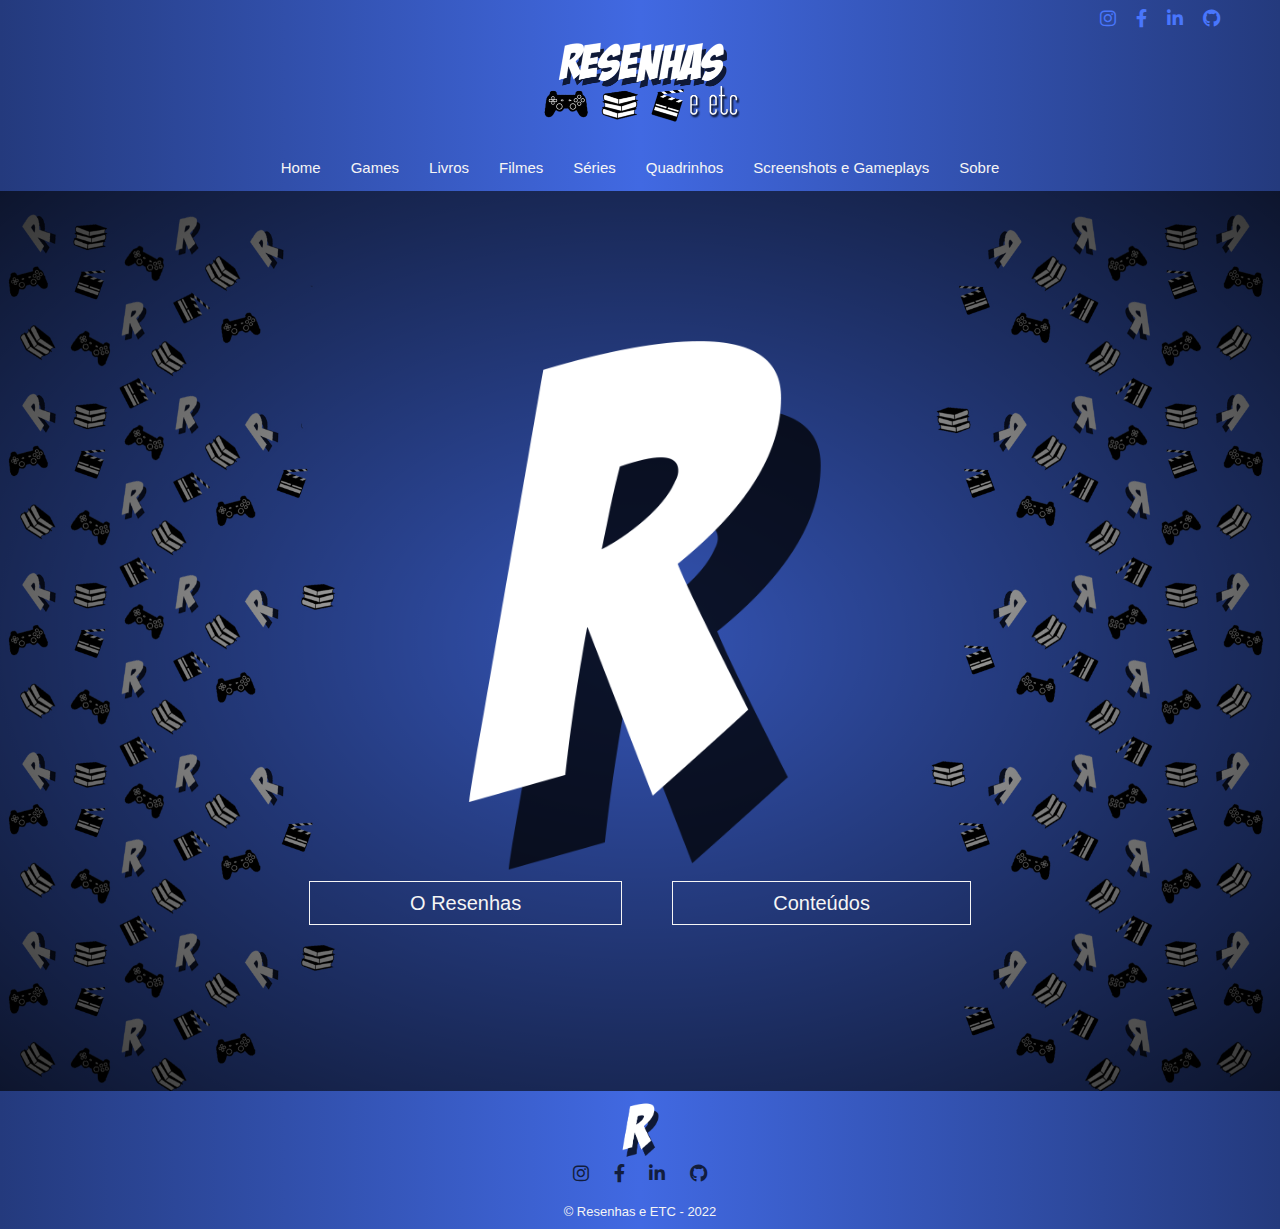
==== commit 14574ef0: "Add files via upload" ====
--- a/index.html
+++ b/index.html
@@ -84,12 +84,10 @@
     <footer>
         <div class="footer-content">
             <img src="assets/imagens/logo2.png" alt="Logo Resenhas e ETC">
-            <i class="fab fa-instagram" title="Instagram"></i>
-            <i class="fab fa-facebook-f" title="Facebook"></i>
-            <i class="fab fa-linkedin-in" title="Linkedin"></i>
-            <i class="fab fa-github" title="Github"></i>
-            <i class="fab fa-playstation" title="PSN"></i>
-            <i class="fab fa-steam" title="Steam"></i>
+            <a href="https://www.instagram.com/adle_er/" title="Instagram" target="_blank"><i class="fab fa-instagram" title="Instagram"></i></a>
+            <a href="https://www.facebook.com/profile.php?id=100009218263875" title="Facebook" target="_blank"><i class="fab fa-facebook-f" title="Facebook"></i></a>
+            <a href="https://www.linkedin.com/in/adlertawan/" title="Linkedin" target="_blank"><i class="fab fa-linkedin-in" title="Linkedin"></i></a>
+            <a href="https://www.github.com/Adle-er" title="Github" target="_blank"><i class="fab fa-github" title="Github"></i></a>
             <p class="copyright">&copy; Resenhas e ETC - 2022</p>
         </div>
     </footer>
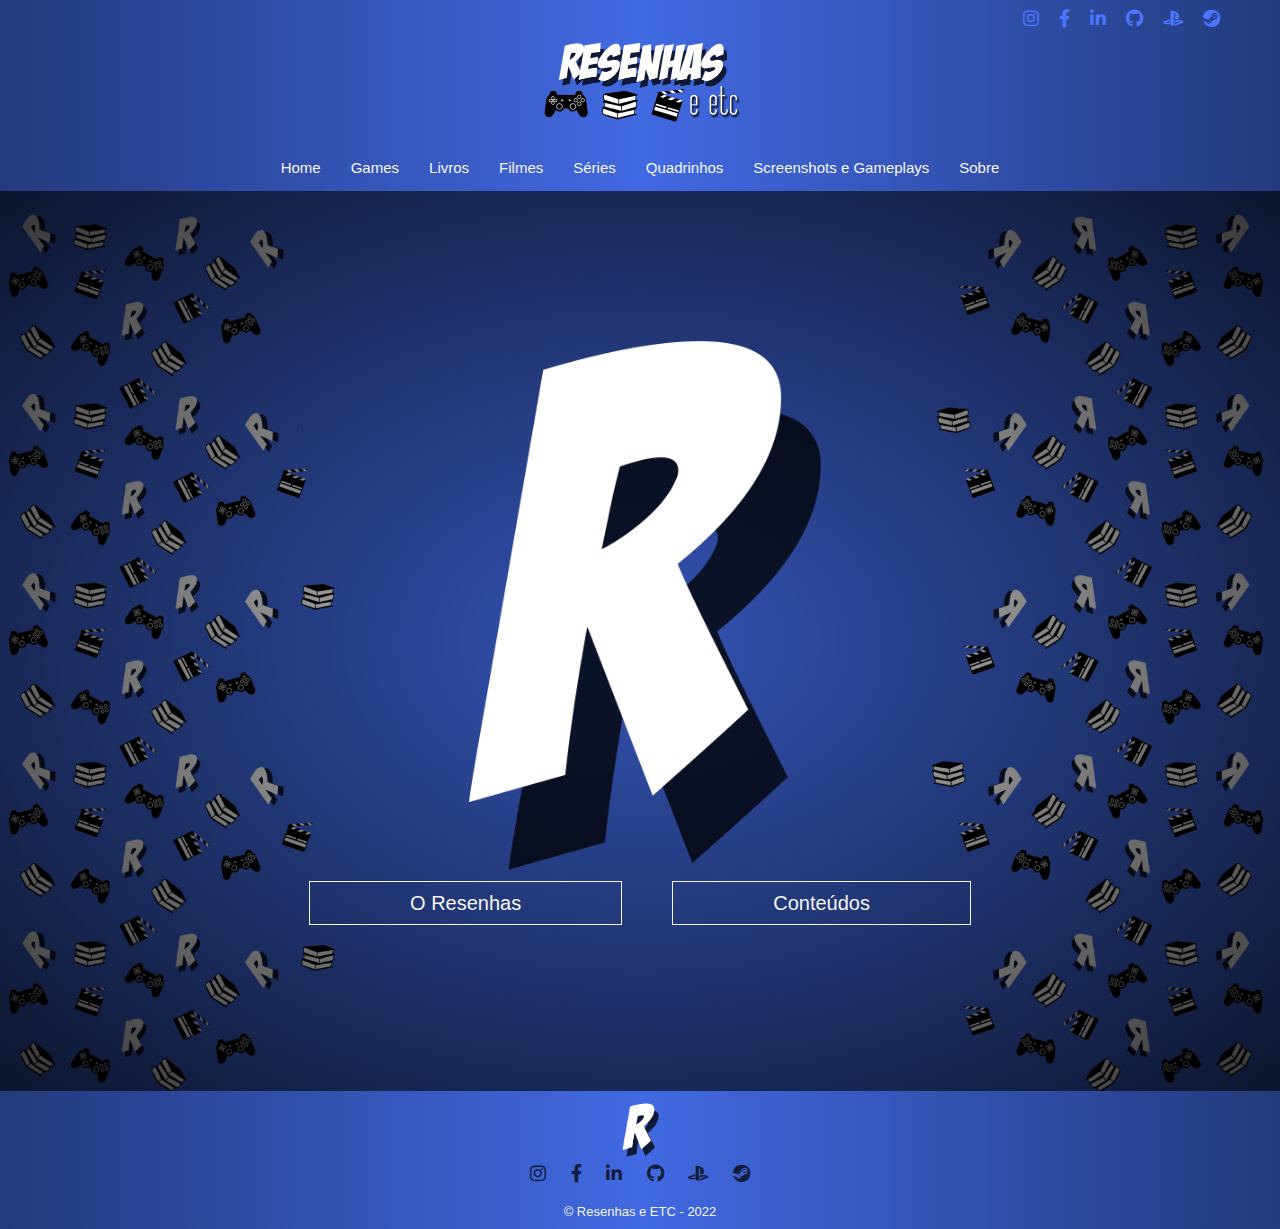
==== commit 91115195: "Add files via upload" ====
--- a/index.html
+++ b/index.html
@@ -15,17 +15,18 @@
     <link rel="stylesheet" href="assets/css/solid.css" >
     <link rel="stylesheet" href="assets/css/banner.css">  
     <link rel="stylesheet" href="assets/css/scrollbar.css">   
-    <script src="assets/js/javascript.js"></script>
 </head>
 
 <body>
     <header>
         <div class="topo">
             <div class="redes-sociais">
-                <a href="https://www.instagram.com/adle_er/" title="Instagram" target="_blank"><i class="fab fa-instagram" title="Instagram"></i></a>
-                <a href="https://www.facebook.com/profile.php?id=100009218263875" title="Facebook" target="_blank"><i class="fab fa-facebook-f" title="Facebook"></i></a>
-                <a href="https://www.linkedin.com/in/adlertawan/" title="Linkedin" target="_blank"><i class="fab fa-linkedin-in" title="Linkedin"></i></a>
-                <a href="https://www.github.com/Adle-er" title="Github" target="_blank"><i class="fab fa-github" title="Github"></i></a>
+                <i class="fab fa-instagram" title="Instagram"></i>
+                <i class="fab fa-facebook-f" title="Facebook"></i>
+                <i class="fab fa-linkedin-in" title="Linkedin"></i>
+                <i class="fab fa-github" title="Github"></i>
+                <i class="fab fa-playstation" title="PSN"></i>
+                <i class="fab fa-steam" title="Steam"></i>
             </div>
         </div>
 
@@ -51,11 +52,11 @@
                 <ul class="menu-items">
                     <li><a href="index.html" title="Home">Home</a></li>
                     <li><a href="games.html" title="Games">Games</a></li>
-                    <li><a href="" title="Livros">Livros</a></li>
-                    <li><a href="" title="Filmes">Filmes</a></li>
-                    <li><a href="" title="Séries">Séries</a></li>
-                    <li><a href="" title="Quadrinhos">Quadrinhos</a></li>
-                    <li><a href="" title="Screenshots e Gameplays">Screenshots e Gameplays</a></li>
+                    <li><a href="livros.html" title="Livros">Livros</a></li>
+                    <li><a href="filmes.html" title="Filmes">Filmes</a></li>
+                    <li><a href="series.html" title="Séries">Séries</a></li>
+                    <li><a href="quadrinhos.html" title="Quadrinhos">Quadrinhos</a></li>
+                    <li><a href="#" title="Screenshots e Gameplays">Screenshots e Gameplays</a></li>
                     <li><a href="sobre.html" title="Sobre">Sobre</a></li>
                 </ul>
             </div>
@@ -84,10 +85,12 @@
     <footer>
         <div class="footer-content">
             <img src="assets/imagens/logo2.png" alt="Logo Resenhas e ETC">
-            <a href="https://www.instagram.com/adle_er/" title="Instagram" target="_blank"><i class="fab fa-instagram" title="Instagram"></i></a>
-            <a href="https://www.facebook.com/profile.php?id=100009218263875" title="Facebook" target="_blank"><i class="fab fa-facebook-f" title="Facebook"></i></a>
-            <a href="https://www.linkedin.com/in/adlertawan/" title="Linkedin" target="_blank"><i class="fab fa-linkedin-in" title="Linkedin"></i></a>
-            <a href="https://www.github.com/Adle-er" title="Github" target="_blank"><i class="fab fa-github" title="Github"></i></a>
+            <i class="fab fa-instagram" title="Instagram"></i>
+            <i class="fab fa-facebook-f" title="Facebook"></i>
+            <i class="fab fa-linkedin-in" title="Linkedin"></i>
+            <i class="fab fa-github" title="Github"></i>
+            <i class="fab fa-playstation" title="PSN"></i>
+            <i class="fab fa-steam" title="Steam"></i>
             <p class="copyright">&copy; Resenhas e ETC - 2022</p>
         </div>
     </footer>
